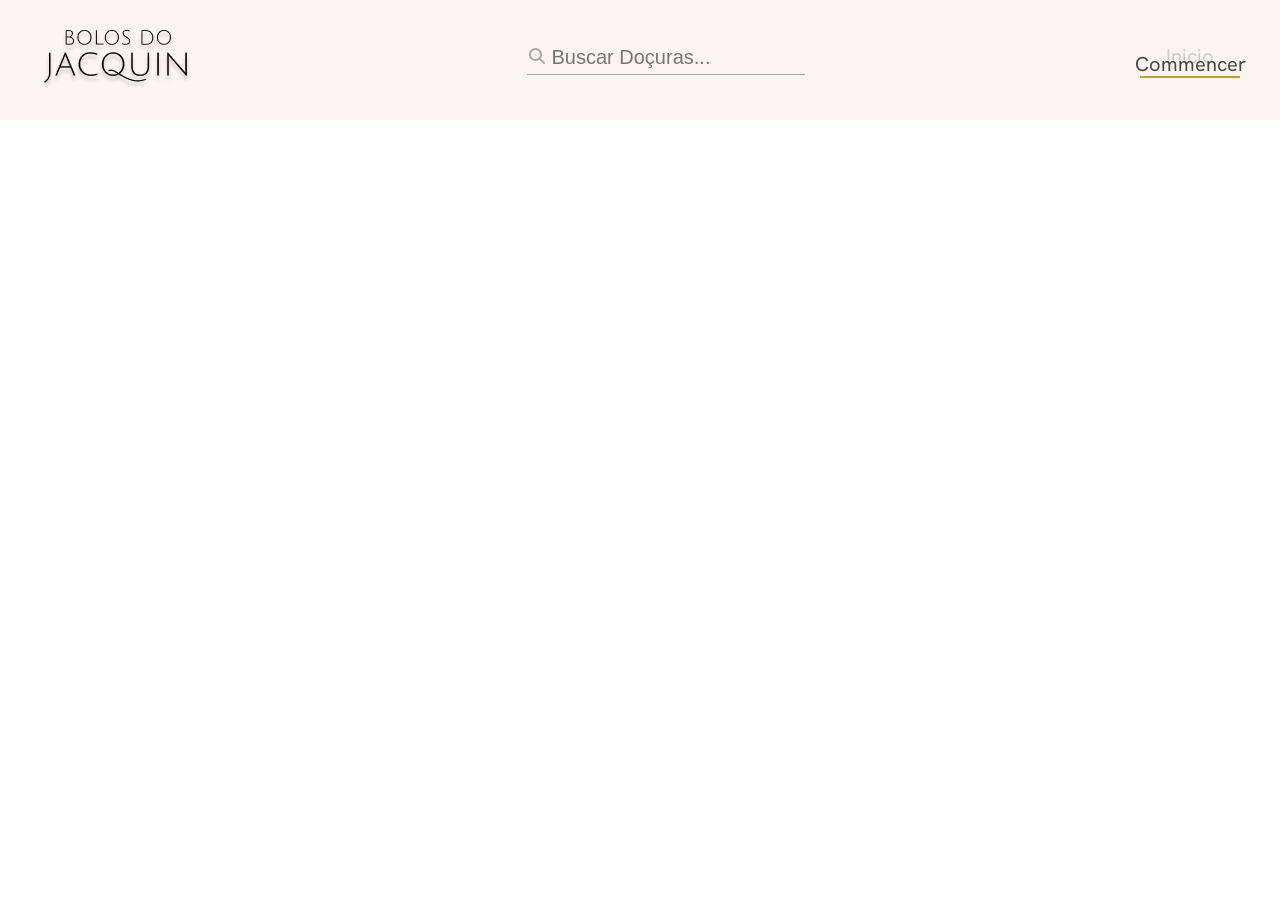
==== home/admProduos/index.html @ 66a45944 "inicio da pagina de cadastro e listagem de produtos" ====
<!DOCTYPE html>
<html lang="pt-br">

<head>
    <meta charset="UTF-8">
    <meta name="viewport" content="width=device-width, initial-scale=1.0">
    <title>Bolos do Jacquin - Adm</title>
    <link rel="stylesheet" href="style.css">
     <link rel="stylesheet" href="style.css">
    <link rel="preconnect" href="https://fonts.googleapis.com">
    <link rel="preconnect" href="https://fonts.gstatic.com" crossorigin>
    <link
        href="https://fonts.googleapis.com/css2?family=Hanken+Grotesk:ital,wght@0,100..900;1,100..900&family=Libre+Caslon+Text:ital,wght@0,400;0,700;1,400&display=swap"
        rel="stylesheet">
</head>

<body>
    <header>
        <div class="container header_container">
            <img src="../img/BOLOS DO JACQUIN.png" alt=" logo bolos do Jacquin">

            <div class="box_busca">
                <svg xmlns="http://www.w3.org/2000/svg"
                    viewBox="0 0 640 640"><!--!Font Awesome Free 7.3.1 by @fontawesome - https://fontawesome.com License - https://fontawesome.com/license/free Copyright 2026 Fonticons, Inc.-->
                    <path
                        d="M480 272C480 317.9 465.1 360.3 440 394.7L566.6 521.4C579.1 533.9 579.1 554.2 566.6 566.7C554.1 579.2 533.8 579.2 521.3 566.7L394.7 440C360.3 465.1 317.9 480 272 480C157.1 480 64 386.9 64 272C64 157.1 157.1 64 272 64C386.9 64 480 157.1 480 272zM272 416C351.5 416 416 351.5 416 272C416 192.5 351.5 128 272 128C192.5 128 128 192.5 128 272C128 351.5 192.5 416 272 416z" />
                </svg>
                <input type="text" placeholder="Buscar Doçuras...">
            </div>

            <a class="link_inicio" href="">
                Inicio
                <span>Commencer</span>
                <hr>
            </a>
        </div>

    </header>

    <main>

    </main>

    <footer>

    </footer>
</body>

</html>
---- home/admProduos/style.css ----
*{
    margin: 0;
    padding: 0;
    box-sizing: border-box;
}

:root{
    --corPrincipal: #fff4f4;
    --fontHanken: "Hanken Grotesk", sans-serif;
    --corDourado: #c5a028;

}

.container{
    width: 95%;
    max-width: 1200px;
    margin: 0 auto;
    /* background-color: aqua; */
}

header{
    background-color: var(--corPrincipal);
    font-family: var(--fontHanken);
}

.header_container{
    display: flex;
    justify-content: space-between;
    align-items: center;
    height: 120px;
}

.box_busca{
    position: relative;
}

.box_busca svg{
    width: 20px;
    position: absolute;
    fill: #a9a9a9;
}

.box_busca input{
    padding-left: 25px;
    padding-bottom: 5px;
    background-color: transparent;
    border: none;
    border-bottom: solid 1px #a9a9a9;
    font-size: 20px;
}

.box_busca input:focus{
    outline: none;
}

.link_inicio{
    color: #cccccc;
    text-decoration: none;
    font-size: 20px;
    position: relative;
    text-align: center;
}

.link_inicio span{
    color: #444444;
    position: absolute;
    left: -5px;
    top: 8px;
}

.link_inicio hr{
    margin-top: 7px;
    width: 100px;
    background-color: var(--corDourado);
    border: none;
    height: 2px;
    
}
---- home/admProduos/style.css ----
*{
    margin: 0;
    padding: 0;
    box-sizing: border-box;
}

:root{
    --corPrincipal: #fff4f4;
    --fontHanken: "Hanken Grotesk", sans-serif;
    --corDourado: #c5a028;

}

.container{
    width: 95%;
    max-width: 1200px;
    margin: 0 auto;
    /* background-color: aqua; */
}

header{
    background-color: var(--corPrincipal);
    font-family: var(--fontHanken);
}

.header_container{
    display: flex;
    justify-content: space-between;
    align-items: center;
    height: 120px;
}

.box_busca{
    position: relative;
}

.box_busca svg{
    width: 20px;
    position: absolute;
    fill: #a9a9a9;
}

.box_busca input{
    padding-left: 25px;
    padding-bottom: 5px;
    background-color: transparent;
    border: none;
    border-bottom: solid 1px #a9a9a9;
    font-size: 20px;
}

.box_busca input:focus{
    outline: none;
}

.link_inicio{
    color: #cccccc;
    text-decoration: none;
    font-size: 20px;
    position: relative;
    text-align: center;
}

.link_inicio span{
    color: #444444;
    position: absolute;
    left: -5px;
    top: 8px;
}

.link_inicio hr{
    margin-top: 7px;
    width: 100px;
    background-color: var(--corDourado);
    border: none;
    height: 2px;
    
}
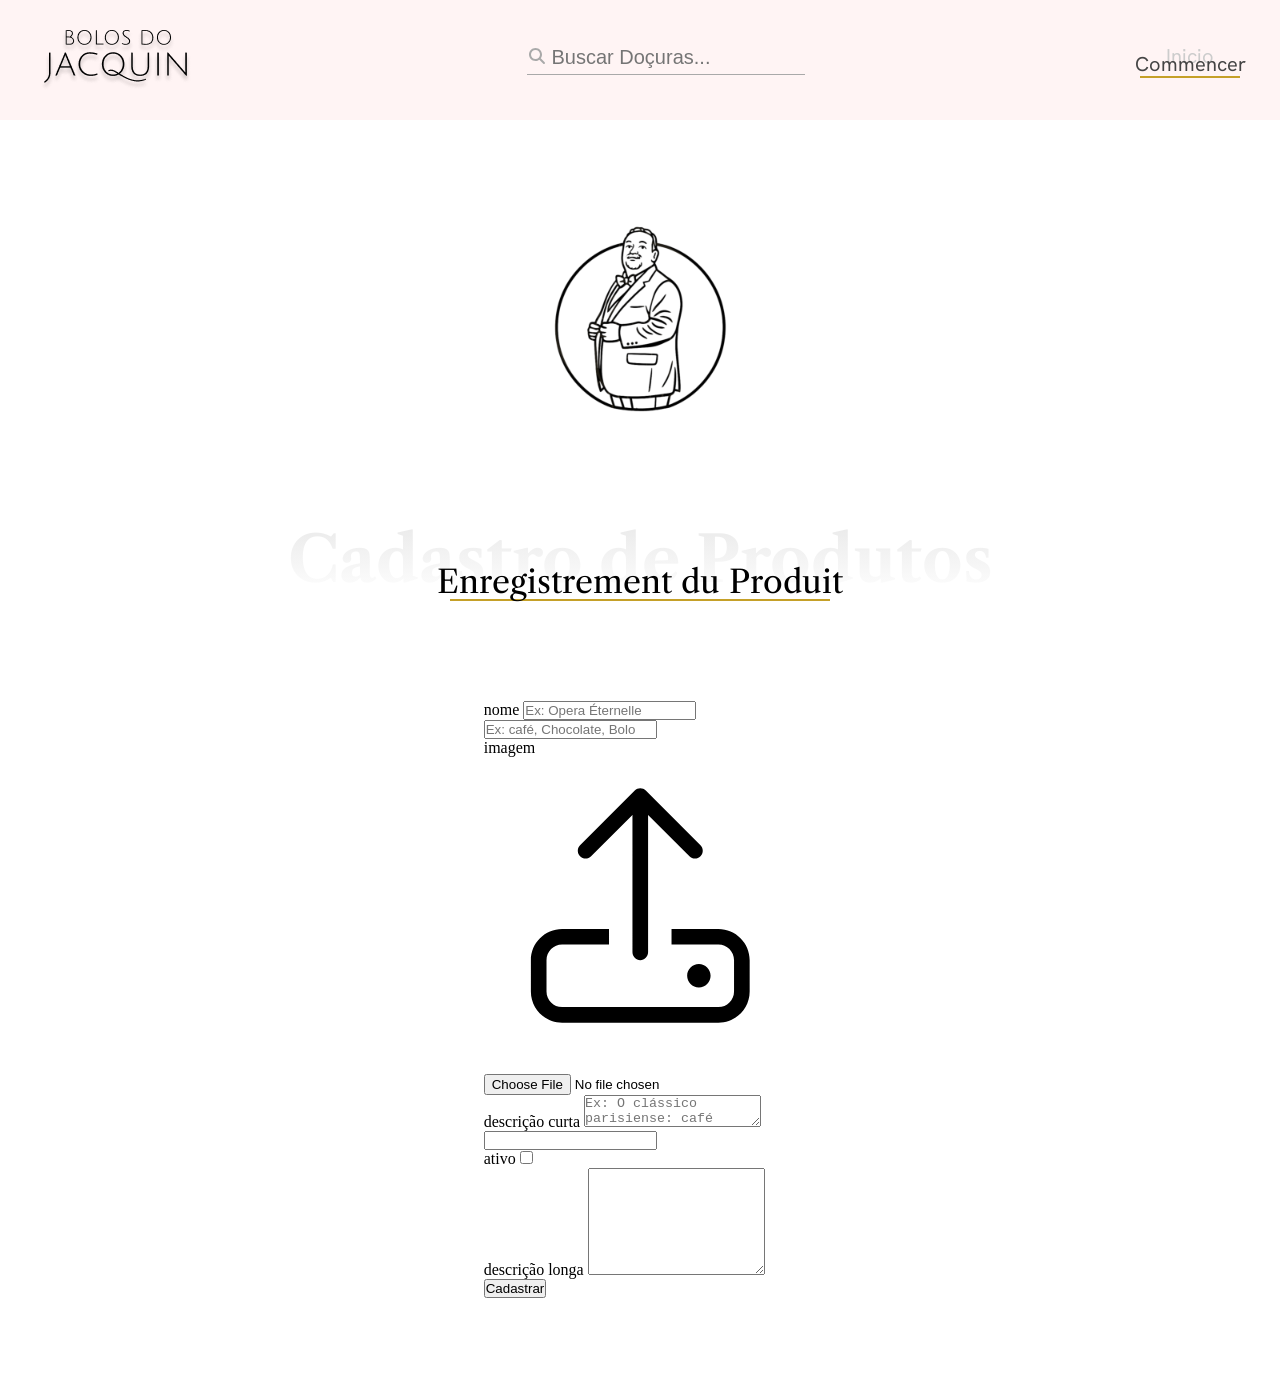
==== commit 1226bd6e: "iniciando o formulario de cadastro de produto" ====
--- a/home/admProduos/index.html
+++ b/home/admProduos/index.html
@@ -6,7 +6,7 @@
     <meta name="viewport" content="width=device-width, initial-scale=1.0">
     <title>Bolos do Jacquin - Adm</title>
     <link rel="stylesheet" href="style.css">
-     <link rel="stylesheet" href="style.css">
+    <link rel="stylesheet" href="style.css">
     <link rel="preconnect" href="https://fonts.googleapis.com">
     <link rel="preconnect" href="https://fonts.gstatic.com" crossorigin>
     <link
@@ -33,11 +33,85 @@
                 <span>Commencer</span>
                 <hr>
             </a>
+
+            <button>
+                <svg xmlns="http://www.w3.org/2000/svg"
+                    viewBox="0 0 640 640"><!--! Font Awesome Pro 7.3.1 by @fontawesome - https://fontawesome.com License - https://fontawesome.com/license (Commercial License) Copyright 2026 Fonticons, Inc. -->
+                    <path fill="currentColor"
+                        d="M360 128L116.3 320L544 320C544 192 432 128 360 128zM64 336C64 326.2 68.5 316.9 76.2 310.9L340.2 102.9C345.8 98.5 352.8 96 360 96C404.3 96 457.6 115.2 499.9 151.8C543.1 189.2 576 245.7 576 320L576 480C576 515.3 547.3 544 512 544L128 544C92.7 544 64 515.3 64 480L64 336zM96 416L544 416L544 352L96 352L96 416zM96 448L96 480C96 497.7 110.3 512 128 512L512 512C529.7 512 544 497.7 544 480L544 448L96 448z" />
+                </svg>
+            </button>
         </div>
 
     </header>
 
     <main>
+        <h1>Pagina administrativa - bolos do JACQUIN</h1>
+        <section class="cad_produtos">
+
+            <div class="container cad_container">
+                <img class="icon_jacquin" src="../img/Logo Bolos do Jacquin.png" alt="">
+                <div class="box_h2">
+                    <h2>Cadastro de Produtos</h2>
+                    <span>Enregistrement du Produit</span>
+                    <hr>
+                </div>
+
+                <form action="">
+                    <div class="inputs_form">
+                        <div class="form_colona1">
+                            <div class="linha_form">
+                                <label for="">nome</label>
+                                <input placeholder="Ex: Opera Éternelle" type="text" name="" id="">
+                            </div>
+                            <div class="linha_form">
+                                <div class="input_cat"></div>
+                                <label for="categorias"></label>
+                                <input type="text" placeholder="Ex: café, Chocolate, Bolo">
+                            </div>
+                            <div class="input_img">
+                                <span>imagem</span>
+                                <label for="img">
+                                    <svg xmlns="http://www.w3.org/2000/svg"
+                                        viewBox="0 0 640 640"><!--! Font Awesome Pro 7.3.1 by @fontawesome - https://fontawesome.com License - https://fontawesome.com/license (Commercial License) Copyright 2026 Fonticons, Inc. -->
+                                        <path fill="currentColor"
+                                            d="M336 118.6L336 400C336 408.8 328.8 416 320 416C311.2 416 304 408.8 304 400L304 118.6L219.3 203.3C213.1 209.5 202.9 209.5 196.7 203.3C190.5 197.1 190.5 186.9 196.7 180.7L308.7 68.7C314.9 62.5 325.1 62.5 331.3 68.7L443.3 180.7C449.5 186.9 449.5 197.1 443.3 203.3C437.1 209.5 426.9 209.5 420.7 203.3L336 118.6zM256 384L160 384C142.3 384 128 398.3 128 416L128 480C128 497.7 142.3 512 160 512L480 512C497.7 512 512 497.7 512 480L512 416C512 398.3 497.7 384 480 384L384 384L384 352L480 352C515.3 352 544 380.7 544 416L544 480C544 515.3 515.3 544 480 544L160 544C124.7 544 96 515.3 96 480L96 416C96 380.7 124.7 352 160 352L256 352L256 384zM416 448C416 434.7 426.7 424 440 424C453.3 424 464 434.7 464 448C464 461.3 453.3 472 440 472C426.7 472 416 461.3 416 448z" />
+                                    </svg>
+                                </label>
+                                <input type="file" name="img" id="">
+                            </div>
+
+                            <div class="linha_form">
+                                <label for="">descrição curta</label>
+                                <textarea
+                                    placeholder="Ex: O clássico parisiense: café arábica, chocolate amargo e biscuit jaconde."
+                                    name="" id="" rows="2"></textarea>
+                            </div>
+
+                        </div>
+                        <div class="form_coluna2">
+                            <div class="linha_form">
+                                <div class="input_valor">
+                                    <label for="valor por quilo"></label>
+                                    <input type="text" name="" id="">
+
+                                </div>
+                                <div>
+                                    <label for="">ativo</label>
+                                    <input type="checkbox" name="" id="">
+                                </div>
+                                <div class="linha_form">
+                                    <label for="">descrição longa</label>
+                                    <textarea name="" id="" rows="7"></textarea>
+                                </div>
+                            </div>
+                        </div>
+                    </div>
+                    <input type="button" value="Cadastrar">
+                </form>
+            </div>
+
+        </section>
 
     </main>
 
--- a/home/admProduos/style.css
+++ b/home/admProduos/style.css
@@ -16,6 +16,15 @@
     max-width: 1200px;
     margin: 0 auto;
     /* background-color: aqua; */
+}
+
+
+h1{
+    position: absolute;
+    width: 1px;
+    height: 1px;
+    margin: 1px;
+    overflow: hidden;
 }
 
 header{
@@ -75,4 +84,111 @@
     border: none;
     height: 2px;
     
-}+}
+
+/* ------------- BOTÃO MENU ---------------*/
+.header_container button{
+    background-color: transparent;
+    border: none;
+    display: none;
+}
+
+
+.header_container button svg{
+    width: 50px;
+
+}
+
+
+/* ------------- SECAO CADASTRO DE PRODUTOS ---------------*/
+.cad_container{
+    display: flex;
+    flex-direction: column;
+    align-items: center;
+    padding: 100px 0;
+}
+
+
+
+.icon_jacquin{
+    width: 200px;
+}
+
+
+.box_h2 {
+    font-family: "Libre Caslon Text", serif;
+    /* background-color: darkgreen; */
+    display: flex;
+    flex-direction: column;
+    align-items: center;
+    position: relative;
+    margin-top: 100px;
+    margin-bottom: 100px;
+}
+
+.box_h2 h2 {
+    font-weight: 700;
+    font-size: 64px;
+    background-image: linear-gradient(0deg, #FFFFFF, #E9E9E9);
+    background-clip: text;
+    -webkit-background-clip: text;
+
+    color: transparent;
+    -webkit-text-fill-color: transparent;
+}
+
+.box_h2 span {
+    font-size: 32px;
+    position: absolute;
+    bottom: -10px;
+    margin-bottom: 10px;
+    
+
+}
+
+
+.box_h2 hr {
+    max-width: 380px;
+    width: 100%;
+    background-color: #c5a028;
+    border: none;
+    height:2px;
+   
+}
+
+
+
+
+
+
+
+
+/* ------------- MEDIAS ---------------*/
+@media screen and (max-width: 768px){
+    .header_container button{
+        display: block;
+    }
+
+    .link_inicio,
+    .box_busca{
+        display: none;
+    }
+
+    .box_h2 h2{
+        font-size: 32px;
+    }
+
+    .box_h2 span{
+        font-size: 20px;
+        bottom: -18;
+        margin-bottom: 20px;
+    }
+    
+    .box_h2 hr{
+       margin-top: 10px;
+       width: 70%;
+    }
+       
+
+}
+
--- a/home/admProduos/style.css
+++ b/home/admProduos/style.css
@@ -16,6 +16,15 @@
     max-width: 1200px;
     margin: 0 auto;
     /* background-color: aqua; */
+}
+
+
+h1{
+    position: absolute;
+    width: 1px;
+    height: 1px;
+    margin: 1px;
+    overflow: hidden;
 }
 
 header{
@@ -75,4 +84,111 @@
     border: none;
     height: 2px;
     
-}+}
+
+/* ------------- BOTÃO MENU ---------------*/
+.header_container button{
+    background-color: transparent;
+    border: none;
+    display: none;
+}
+
+
+.header_container button svg{
+    width: 50px;
+
+}
+
+
+/* ------------- SECAO CADASTRO DE PRODUTOS ---------------*/
+.cad_container{
+    display: flex;
+    flex-direction: column;
+    align-items: center;
+    padding: 100px 0;
+}
+
+
+
+.icon_jacquin{
+    width: 200px;
+}
+
+
+.box_h2 {
+    font-family: "Libre Caslon Text", serif;
+    /* background-color: darkgreen; */
+    display: flex;
+    flex-direction: column;
+    align-items: center;
+    position: relative;
+    margin-top: 100px;
+    margin-bottom: 100px;
+}
+
+.box_h2 h2 {
+    font-weight: 700;
+    font-size: 64px;
+    background-image: linear-gradient(0deg, #FFFFFF, #E9E9E9);
+    background-clip: text;
+    -webkit-background-clip: text;
+
+    color: transparent;
+    -webkit-text-fill-color: transparent;
+}
+
+.box_h2 span {
+    font-size: 32px;
+    position: absolute;
+    bottom: -10px;
+    margin-bottom: 10px;
+    
+
+}
+
+
+.box_h2 hr {
+    max-width: 380px;
+    width: 100%;
+    background-color: #c5a028;
+    border: none;
+    height:2px;
+   
+}
+
+
+
+
+
+
+
+
+/* ------------- MEDIAS ---------------*/
+@media screen and (max-width: 768px){
+    .header_container button{
+        display: block;
+    }
+
+    .link_inicio,
+    .box_busca{
+        display: none;
+    }
+
+    .box_h2 h2{
+        font-size: 32px;
+    }
+
+    .box_h2 span{
+        font-size: 20px;
+        bottom: -18;
+        margin-bottom: 20px;
+    }
+    
+    .box_h2 hr{
+       margin-top: 10px;
+       width: 70%;
+    }
+       
+
+}
+
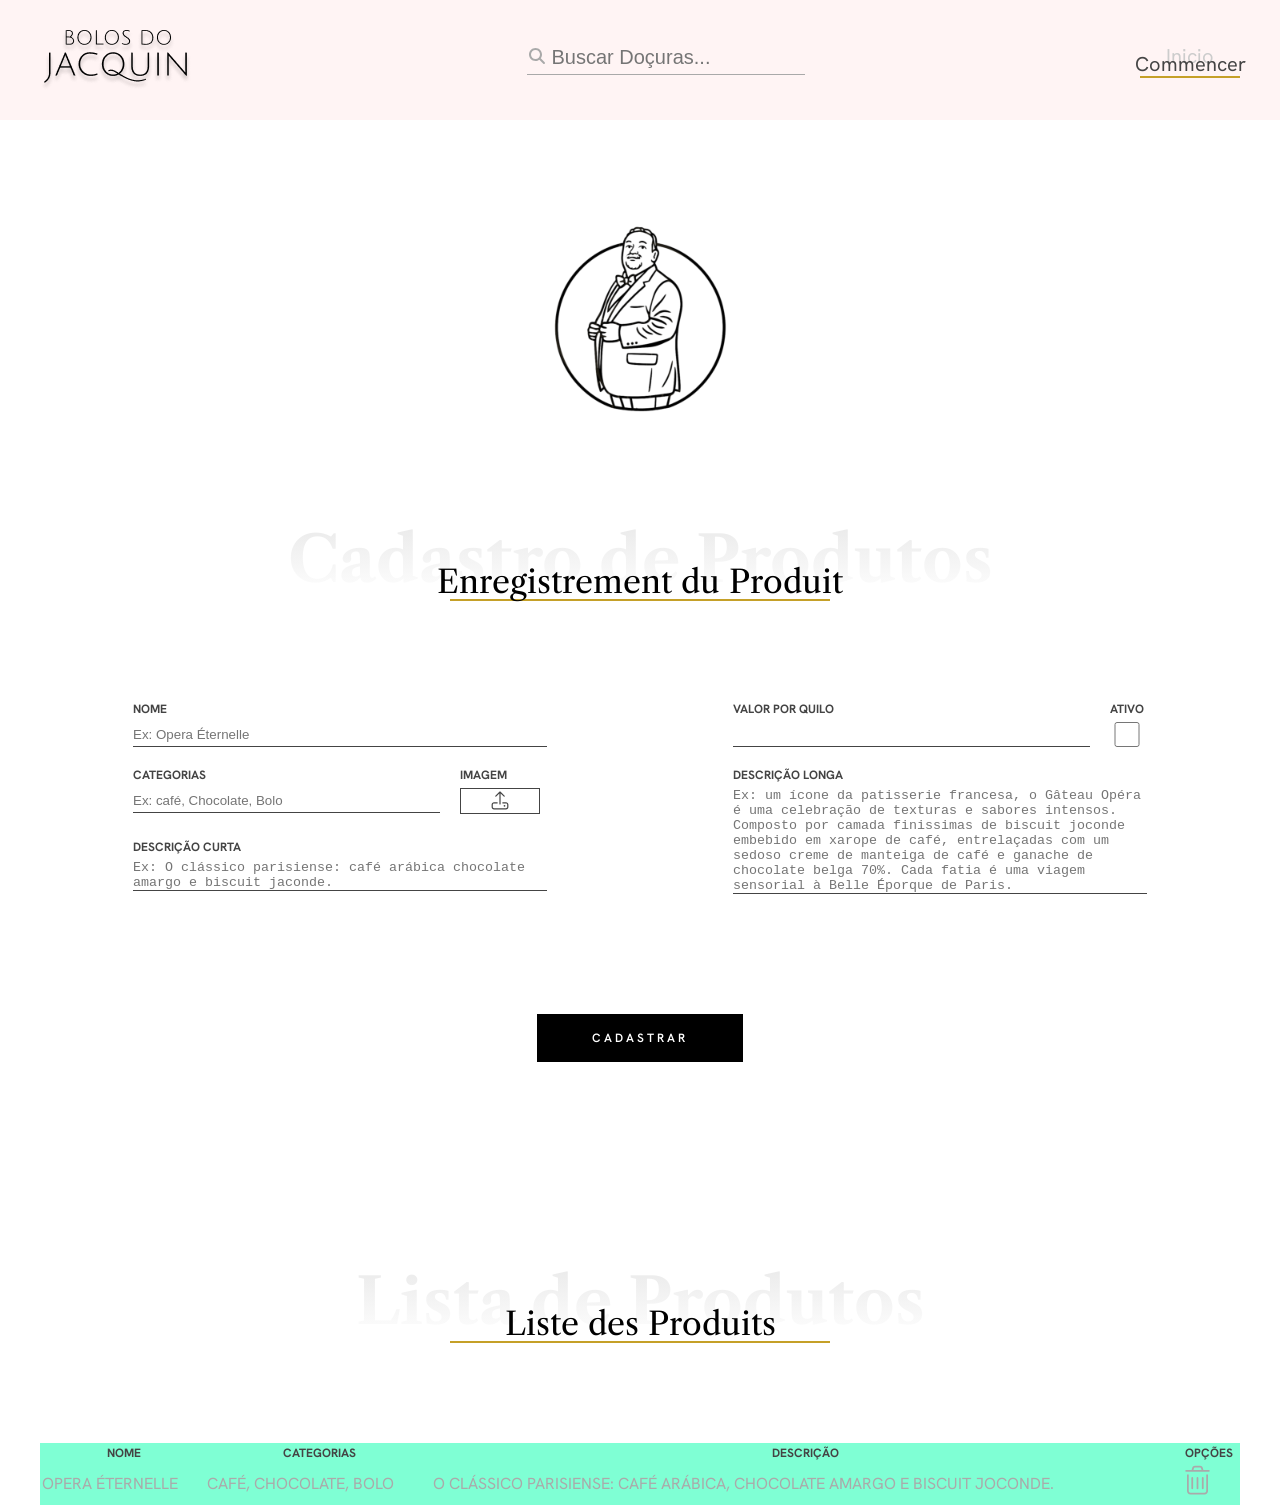
==== commit 3d502901: "inicio da seçao de listagem de produtos" ====
--- a/home/admProduos/index.html
+++ b/home/admProduos/index.html
@@ -59,56 +59,91 @@
 
                 <form action="">
                     <div class="inputs_form">
-                        <div class="form_colona1">
-                            <div class="linha_form">
+                        <div class="form_coluna1">
+                            <div class="linha_form lf_coluna">
                                 <label for="">nome</label>
                                 <input placeholder="Ex: Opera Éternelle" type="text" name="" id="">
                             </div>
-                            <div class="linha_form">
-                                <div class="input_cat"></div>
-                                <label for="categorias"></label>
-                                <input type="text" placeholder="Ex: café, Chocolate, Bolo">
-                            </div>
-                            <div class="input_img">
-                                <span>imagem</span>
-                                <label for="img">
-                                    <svg xmlns="http://www.w3.org/2000/svg"
-                                        viewBox="0 0 640 640"><!--! Font Awesome Pro 7.3.1 by @fontawesome - https://fontawesome.com License - https://fontawesome.com/license (Commercial License) Copyright 2026 Fonticons, Inc. -->
-                                        <path fill="currentColor"
-                                            d="M336 118.6L336 400C336 408.8 328.8 416 320 416C311.2 416 304 408.8 304 400L304 118.6L219.3 203.3C213.1 209.5 202.9 209.5 196.7 203.3C190.5 197.1 190.5 186.9 196.7 180.7L308.7 68.7C314.9 62.5 325.1 62.5 331.3 68.7L443.3 180.7C449.5 186.9 449.5 197.1 443.3 203.3C437.1 209.5 426.9 209.5 420.7 203.3L336 118.6zM256 384L160 384C142.3 384 128 398.3 128 416L128 480C128 497.7 142.3 512 160 512L480 512C497.7 512 512 497.7 512 480L512 416C512 398.3 497.7 384 480 384L384 384L384 352L480 352C515.3 352 544 380.7 544 416L544 480C544 515.3 515.3 544 480 544L160 544C124.7 544 96 515.3 96 480L96 416C96 380.7 124.7 352 160 352L256 352L256 384zM416 448C416 434.7 426.7 424 440 424C453.3 424 464 434.7 464 448C464 461.3 453.3 472 440 472C426.7 472 416 461.3 416 448z" />
-                                    </svg>
-                                </label>
-                                <input type="file" name="img" id="">
+                            <div class="linha_form lf_linha">
+                                <div class="input_cat lf_coluna">
+                                    <label for="">categorias</label>
+                                    <input type="text" placeholder="Ex: café, Chocolate, Bolo">
+                                </div>
+                                <div class="input_img lf_coluna">
+                                    <span>imagem</span>
+                                    <label for="img">
+                                        <svg xmlns="http://www.w3.org/2000/svg"
+                                            viewBox="0 0 640 640"><!--! Font Awesome Pro 7.3.1 by @fontawesome - https://fontawesome.com License - https://fontawesome.com/license (Commercial License) Copyright 2026 Fonticons, Inc. -->
+                                            <path fill="currentColor"
+                                                d="M336 118.6L336 400C336 408.8 328.8 416 320 416C311.2 416 304 408.8 304 400L304 118.6L219.3 203.3C213.1 209.5 202.9 209.5 196.7 203.3C190.5 197.1 190.5 186.9 196.7 180.7L308.7 68.7C314.9 62.5 325.1 62.5 331.3 68.7L443.3 180.7C449.5 186.9 449.5 197.1 443.3 203.3C437.1 209.5 426.9 209.5 420.7 203.3L336 118.6zM256 384L160 384C142.3 384 128 398.3 128 416L128 480C128 497.7 142.3 512 160 512L480 512C497.7 512 512 497.7 512 480L512 416C512 398.3 497.7 384 480 384L384 384L384 352L480 352C515.3 352 544 380.7 544 416L544 480C544 515.3 515.3 544 480 544L160 544C124.7 544 96 515.3 96 480L96 416C96 380.7 124.7 352 160 352L256 352L256 384zM416 448C416 434.7 426.7 424 440 424C453.3 424 464 434.7 464 448C464 461.3 453.3 472 440 472C426.7 472 416 461.3 416 448z" />
+                                        </svg>
+                                    </label>
+                                    <input type="file" name="img" id="img">
+                                </div>
                             </div>
 
-                            <div class="linha_form">
+                            <div class="linha_form lf_coluna">
                                 <label for="">descrição curta</label>
                                 <textarea
-                                    placeholder="Ex: O clássico parisiense: café arábica, chocolate amargo e biscuit jaconde."
-                                    name="" id="" rows="2"></textarea>
+                                    placeholder="Ex: O clássico parisiense: café arábica chocolate amargo e biscuit jaconde."
+                                    rows="2"></textarea>
                             </div>
 
                         </div>
                         <div class="form_coluna2">
-                            <div class="linha_form">
-                                <div class="input_valor">
-                                    <label for="valor por quilo"></label>
+                            <div class="linha_form lf_linha">
+                                <div class="input_valor lf_coluna">
+                                    <label for=>valor por quilo</label>
                                     <input type="text" name="" id="">
 
                                 </div>
-                                <div>
+                                <div class="input_ativo lf_coluna">
                                     <label for="">ativo</label>
                                     <input type="checkbox" name="" id="">
                                 </div>
-                                <div class="linha_form">
-                                    <label for="">descrição longa</label>
-                                    <textarea name="" id="" rows="7"></textarea>
-                                </div>
+                            </div>
+                            <div class="linha_form lf_coluna">
+                                <label for="">descrição longa</label>
+                                <textarea name="" id="" rows="7"
+                                    placeholder="Ex: um ícone da patisserie francesa, o Gâteau Opéra é uma celebração de texturas e sabores intensos. Composto por camada finissimas de biscuit joconde embebido em xarope de café, entrelaçadas com um sedoso creme de manteiga de café e ganache de chocolate belga 70%. Cada fatia é uma viagem sensorial à Belle Éporque de Paris."></textarea>
                             </div>
                         </div>
                     </div>
                     <input type="button" value="Cadastrar">
                 </form>
+            </div>
+
+        </section>
+
+        <section class="list_produtos">
+            <div class="container list_container">
+                 <div class="box_h2">
+                    <h2>Lista de Produtos</h2>
+                    <span>Liste des Produits</span>
+                    <hr>
+                </div>
+
+                <table>
+                    <thead>
+                        <tr>
+                            <th>nome</th>
+                            <th>categorias</th>
+                            <th>descrição</th>
+                            <th>opções</th>
+                        </tr>
+                    </thead>
+                    <tbody>
+                        <tr>
+                            <td>Opera Éternelle</td>
+                            <td>Café, Chocolate, Bolo</td>
+                            <td>O clássico parisiense: café arábica, chocolate amargo e biscuit joconde.</td>
+                            <td>
+                                <svg xmlns="http://www.w3.org/2000/svg" viewBox="0 0 640 640"><!--! Font Awesome Pro 7.2.0 by @fontawesome - https://fontawesome.com License - https://fontawesome.com/license (Commercial License) Copyright 2026 Fonticons, Inc. --><path fill="currentColor" d="M256.5 91.4C258.5 84.6 264.8 80 271.8 80L368.2 80C375.3 80 381.5 84.6 383.5 91.4L394.5 128L245.5 128L256.5 91.4zM212.1 128L112 128C103.2 128 96 135.2 96 144C96 152.8 103.2 160 112 160L528 160C536.8 160 544 152.8 544 144C544 135.2 536.8 128 528 128L427.9 128L414.2 82.2C408.1 61.9 389.4 48 368.2 48L271.8 48C250.6 48 231.9 61.9 225.8 82.2L212.1 128zM128 208L128 512C128 547.3 156.7 576 192 576L448 576C483.3 576 512 547.3 512 512L512 208L480 208L480 512C480 529.7 465.7 544 448 544L192 544C174.3 544 160 529.7 160 512L160 208L128 208zM240 272C240 263.2 232.8 256 224 256C215.2 256 208 263.2 208 272L208 464C208 472.8 215.2 480 224 480C232.8 480 240 472.8 240 464L240 272zM336 272C336 263.2 328.8 256 320 256C311.2 256 304 263.2 304 272L304 464C304 472.8 311.2 480 320 480C328.8 480 336 472.8 336 464L336 272zM432 272C432 263.2 424.8 256 416 256C407.2 256 400 263.2 400 272L400 464C400 472.8 407.2 480 416 480C424.8 480 432 472.8 432 464L432 272z"/></svg>
+                            </td>
+                        </tr>
+                    </tbody>
+                </table>
+
             </div>
 
         </section>
--- a/home/admProduos/style.css
+++ b/home/admProduos/style.css
@@ -157,14 +157,169 @@
 }
 
 
-
-
-
-
-
-
-/* ------------- MEDIAS ---------------*/
+/* ------------- Formulario ---------------*/
+form{
+    /* background-color: aquamarine; */
+    width: 100%;
+}
+
+.inputs_form{
+    display: flex;
+    justify-content: space-around;
+    width: 100%;
+    max-width: 1200px;
+    margin-bottom: 100px;
+}
+
+.lf_coluna{
+    display: flex;
+    flex-direction: column;
+}
+
+.lf_linha{
+    display: flex;
+}
+
+.input_img svg{
+    width: 24px;
+}
+
+.form_coluna1,
+.form_coluna2{
+    max-width: 414px;
+    width: 45%;
+}
+
+
+.input_img span,
+form label{
+    font-family: var(--fontHanken);
+    text-transform: uppercase;
+    color: #444444;
+    font-size: 12px;
+    font-weight: 700;
+    margin-bottom: 5px;
+}
+
+
+.inputs_form input[type=text],
+.inputs_form textarea{
+    background-color: transparent;
+    border: none;
+    border-bottom: solid 1px #444444;
+    resize: none;
+}
+
+.inputs_form input[type=text]:focus,
+.inputs_form textarea:focus{
+    outline: none;
+}
+
+
+.linha_form{
+    margin-bottom: 20px;
+}
+
+
+.inputs_form input[type=file]{
+    display: none;
+}
+
+
+.input_img label{
+    /* background-color: blueviolet; */
+    display: flex;
+    align-items: center;
+    justify-content: center;
+    width: 80px;
+    border: solid 1px #444444;
+}
+
+.input_img label:hover{
+    cursor: pointer;
+}
+
+form input[type=checkbox],
+form input[type=text]{
+    height: 25px;
+}
+
+.input_cat{
+    width: 79%;
+}
+
+.input_cat input{
+    max-width: 314px;
+    margin-right: 20px;
+}
+
+.input_valor{
+    width: 91%;
+}
+
+.input_valor input{
+    margin-right: 20px;
+    max-width: 360px;
+}
+
+form input[type=button]{
+    margin: 100px auto 0;
+    display: block;
+    background-color: #000000;
+    color: #FFFFFF;
+    padding: 16px 55px;
+    cursor: pointer;
+    letter-spacing: 3px;
+    font-family: var(--fontHanken);
+    text-transform: uppercase;
+    font-size: 12px;
+    font-weight: 600;
+    border: none;
+    
+}
+
+
+/* ---------- lista de produtos ----------*/
+.list_produtos{
+    background-color: var(--corSecundaria);
+}
+
+table{
+    background-color: aquamarine;
+    width: 100%;
+    font-family: var(--fontHanken);
+    text-transform: uppercase;
+}
+
+thead{
+    font-size: 12px;
+    font-weight: 600;
+    color: #444444;
+}
+
+tbody{
+    color: #aaaaaa;
+}
+
+table svg{
+    width: 35px;
+}
+
+
+
+
+
+
+
+
+
+
+
+
+
+/* ------------- MEDIAS --------------- */
 @media screen and (max-width: 768px){
+
     .header_container button{
         display: block;
     }
@@ -177,7 +332,7 @@
     .box_h2 h2{
         font-size: 32px;
     }
-
+    
     .box_h2 span{
         font-size: 20px;
         bottom: -18;
@@ -188,7 +343,22 @@
        margin-top: 10px;
        width: 70%;
     }
-       
-
-}
-
+
+    /* ----------- formulario ------------- */
+
+
+.inputs_form{
+    flex-direction: column;
+    align-items: center;
+}
+
+.form_coluna1,
+.form_coluna2{
+    max-width: 500px;
+    width: 80%;
+}
+}
+
+
+
+
--- a/home/admProduos/style.css
+++ b/home/admProduos/style.css
@@ -157,14 +157,169 @@
 }
 
 
-
-
-
-
-
-
-/* ------------- MEDIAS ---------------*/
+/* ------------- Formulario ---------------*/
+form{
+    /* background-color: aquamarine; */
+    width: 100%;
+}
+
+.inputs_form{
+    display: flex;
+    justify-content: space-around;
+    width: 100%;
+    max-width: 1200px;
+    margin-bottom: 100px;
+}
+
+.lf_coluna{
+    display: flex;
+    flex-direction: column;
+}
+
+.lf_linha{
+    display: flex;
+}
+
+.input_img svg{
+    width: 24px;
+}
+
+.form_coluna1,
+.form_coluna2{
+    max-width: 414px;
+    width: 45%;
+}
+
+
+.input_img span,
+form label{
+    font-family: var(--fontHanken);
+    text-transform: uppercase;
+    color: #444444;
+    font-size: 12px;
+    font-weight: 700;
+    margin-bottom: 5px;
+}
+
+
+.inputs_form input[type=text],
+.inputs_form textarea{
+    background-color: transparent;
+    border: none;
+    border-bottom: solid 1px #444444;
+    resize: none;
+}
+
+.inputs_form input[type=text]:focus,
+.inputs_form textarea:focus{
+    outline: none;
+}
+
+
+.linha_form{
+    margin-bottom: 20px;
+}
+
+
+.inputs_form input[type=file]{
+    display: none;
+}
+
+
+.input_img label{
+    /* background-color: blueviolet; */
+    display: flex;
+    align-items: center;
+    justify-content: center;
+    width: 80px;
+    border: solid 1px #444444;
+}
+
+.input_img label:hover{
+    cursor: pointer;
+}
+
+form input[type=checkbox],
+form input[type=text]{
+    height: 25px;
+}
+
+.input_cat{
+    width: 79%;
+}
+
+.input_cat input{
+    max-width: 314px;
+    margin-right: 20px;
+}
+
+.input_valor{
+    width: 91%;
+}
+
+.input_valor input{
+    margin-right: 20px;
+    max-width: 360px;
+}
+
+form input[type=button]{
+    margin: 100px auto 0;
+    display: block;
+    background-color: #000000;
+    color: #FFFFFF;
+    padding: 16px 55px;
+    cursor: pointer;
+    letter-spacing: 3px;
+    font-family: var(--fontHanken);
+    text-transform: uppercase;
+    font-size: 12px;
+    font-weight: 600;
+    border: none;
+    
+}
+
+
+/* ---------- lista de produtos ----------*/
+.list_produtos{
+    background-color: var(--corSecundaria);
+}
+
+table{
+    background-color: aquamarine;
+    width: 100%;
+    font-family: var(--fontHanken);
+    text-transform: uppercase;
+}
+
+thead{
+    font-size: 12px;
+    font-weight: 600;
+    color: #444444;
+}
+
+tbody{
+    color: #aaaaaa;
+}
+
+table svg{
+    width: 35px;
+}
+
+
+
+
+
+
+
+
+
+
+
+
+
+/* ------------- MEDIAS --------------- */
 @media screen and (max-width: 768px){
+
     .header_container button{
         display: block;
     }
@@ -177,7 +332,7 @@
     .box_h2 h2{
         font-size: 32px;
     }
-
+    
     .box_h2 span{
         font-size: 20px;
         bottom: -18;
@@ -188,7 +343,22 @@
        margin-top: 10px;
        width: 70%;
     }
-       
-
-}
-
+
+    /* ----------- formulario ------------- */
+
+
+.inputs_form{
+    flex-direction: column;
+    align-items: center;
+}
+
+.form_coluna1,
+.form_coluna2{
+    max-width: 500px;
+    width: 80%;
+}
+}
+
+
+
+
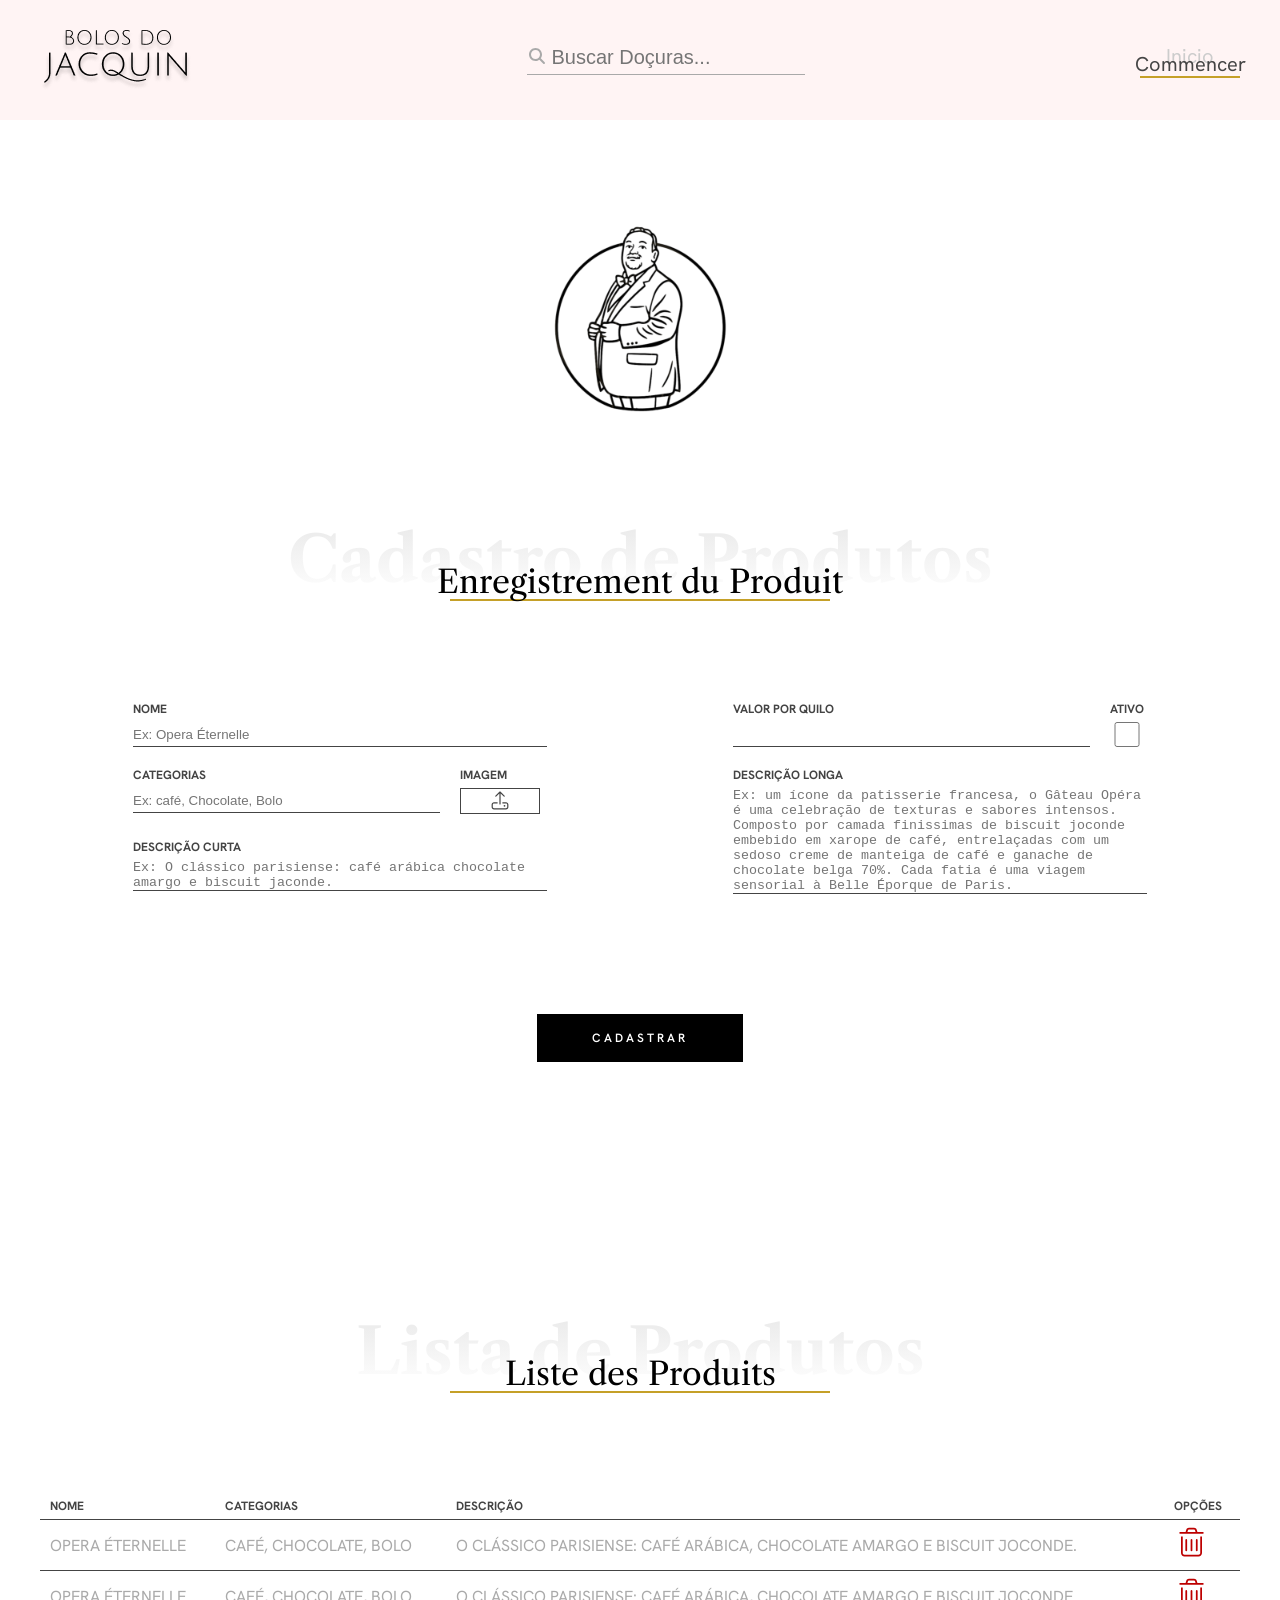
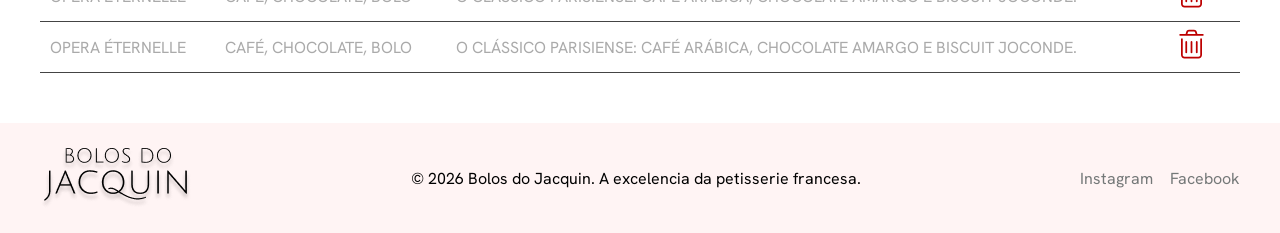
==== commit 99c0aa1d: "finalizamos a lista de produtos" ====
--- a/home/admProduos/index.html
+++ b/home/admProduos/index.html
@@ -134,11 +134,30 @@
                     </thead>
                     <tbody>
                         <tr>
-                            <td>Opera Éternelle</td>
-                            <td>Café, Chocolate, Bolo</td>
-                            <td>O clássico parisiense: café arábica, chocolate amargo e biscuit joconde.</td>
-                            <td>
-                                <svg xmlns="http://www.w3.org/2000/svg" viewBox="0 0 640 640"><!--! Font Awesome Pro 7.2.0 by @fontawesome - https://fontawesome.com License - https://fontawesome.com/license (Commercial License) Copyright 2026 Fonticons, Inc. --><path fill="currentColor" d="M256.5 91.4C258.5 84.6 264.8 80 271.8 80L368.2 80C375.3 80 381.5 84.6 383.5 91.4L394.5 128L245.5 128L256.5 91.4zM212.1 128L112 128C103.2 128 96 135.2 96 144C96 152.8 103.2 160 112 160L528 160C536.8 160 544 152.8 544 144C544 135.2 536.8 128 528 128L427.9 128L414.2 82.2C408.1 61.9 389.4 48 368.2 48L271.8 48C250.6 48 231.9 61.9 225.8 82.2L212.1 128zM128 208L128 512C128 547.3 156.7 576 192 576L448 576C483.3 576 512 547.3 512 512L512 208L480 208L480 512C480 529.7 465.7 544 448 544L192 544C174.3 544 160 529.7 160 512L160 208L128 208zM240 272C240 263.2 232.8 256 224 256C215.2 256 208 263.2 208 272L208 464C208 472.8 215.2 480 224 480C232.8 480 240 472.8 240 464L240 272zM336 272C336 263.2 328.8 256 320 256C311.2 256 304 263.2 304 272L304 464C304 472.8 311.2 480 320 480C328.8 480 336 472.8 336 464L336 272zM432 272C432 263.2 424.8 256 416 256C407.2 256 400 263.2 400 272L400 464C400 472.8 407.2 480 416 480C424.8 480 432 472.8 432 464L432 272z"/></svg>
+                            <td data-cell="nome">Opera Éternelle</td>
+                            <td data-cell="categorias">Café, Chocolate, Bolo</td>
+                            <td data-cell="descrição">O clássico parisiense: café arábica, chocolate amargo e biscuit joconde.</td>
+                            <td data-cell="opções">
+                                <svg xmlns="http://www.w3.org/2000/svg" viewBox="0 0 640 640"><!--! Font Awesome Pro 7.2.0 by @fontawesome - https://fontawesome.com License - https://fontawesome.com/license (Commercial License) Copyright 2026 Fonticons, Inc. --><path fill="currentColor" d="M256.5 91.4C258.5 84.6 264.8 80 271.8 80L368.2 80C375.3 80 381.5 84.6 383.5 91.4L394.5 128L245.5 128L256.5 91.4zM212.1 128L112 128C103.2 128 96 135.2 96 144C96 152.8 103.2 160 112 160L528 160C536.8 160 544 152.8 544 144C544 135.2 536.8 128 528 128L427.9 128L414.2 82.2C408.1 61.9 389.4 48 368.2 48L271.8 48C250.6 48 231.9 61.9 225.8 82.2L212.1 128zM128 208L128 512C128 547.3 156.7 576 192 576L448 576C483.3 576 512 547.3 512 512L512 208L480 208L480 512C480 529.7 465.7 544 448 544L192 544C174.3 544 160 529.7 160 512L160 208L128 208zM240 272C240 263.2 232.8 256 224 256C215.2 256 208 263.2 208 272L208 464C208 472.8 215.2 480 224 480C232.8 480 240 472.8 240 464L240 272zM336 272C336 263.2 328.8 256 320 256C311.2 256 304 263.2 304 272L304 464C304 472.8 311.2 480 320 480C328.8 480 336 472.8 336 464L336 272zM432 272C432 263.2 424.8 256 416 256C407.2 256 400 263.2 400 272L400 464C400 472.8 407.2 480 416 480C424.8 480 432 472.8 432 464L432 272z"/>
+                                </svg>
+                            </td>
+                        </tr>
+                        <tr>
+                            <td data-cell="nome">Opera Éternelle</td>
+                            <td data-cell="categorias">Café, Chocolate, Bolo</td>
+                            <td data-cell="descrição">O clássico parisiense: café arábica, chocolate amargo e biscuit joconde.</td>
+                            <td data-cell="opções">
+                                <svg xmlns="http://www.w3.org/2000/svg" viewBox="0 0 640 640"><!--! Font Awesome Pro 7.2.0 by @fontawesome - https://fontawesome.com License - https://fontawesome.com/license (Commercial License) Copyright 2026 Fonticons, Inc. --><path fill="currentColor" d="M256.5 91.4C258.5 84.6 264.8 80 271.8 80L368.2 80C375.3 80 381.5 84.6 383.5 91.4L394.5 128L245.5 128L256.5 91.4zM212.1 128L112 128C103.2 128 96 135.2 96 144C96 152.8 103.2 160 112 160L528 160C536.8 160 544 152.8 544 144C544 135.2 536.8 128 528 128L427.9 128L414.2 82.2C408.1 61.9 389.4 48 368.2 48L271.8 48C250.6 48 231.9 61.9 225.8 82.2L212.1 128zM128 208L128 512C128 547.3 156.7 576 192 576L448 576C483.3 576 512 547.3 512 512L512 208L480 208L480 512C480 529.7 465.7 544 448 544L192 544C174.3 544 160 529.7 160 512L160 208L128 208zM240 272C240 263.2 232.8 256 224 256C215.2 256 208 263.2 208 272L208 464C208 472.8 215.2 480 224 480C232.8 480 240 472.8 240 464L240 272zM336 272C336 263.2 328.8 256 320 256C311.2 256 304 263.2 304 272L304 464C304 472.8 311.2 480 320 480C328.8 480 336 472.8 336 464L336 272zM432 272C432 263.2 424.8 256 416 256C407.2 256 400 263.2 400 272L400 464C400 472.8 407.2 480 416 480C424.8 480 432 472.8 432 464L432 272z"/>
+                                </svg>
+                            </td>
+                        </tr>
+                        <tr>
+                            <td data-cell="nome">Opera Éternelle</td>
+                            <td data-cell="categorias">Café, Chocolate, Bolo</td>
+                            <td data-cell="descrição">O clássico parisiense: café arábica, chocolate amargo e biscuit joconde.</td>
+                            <td data-cell="opções">
+                                <svg xmlns="http://www.w3.org/2000/svg" viewBox="0 0 640 640"><!--! Font Awesome Pro 7.2.0 by @fontawesome - https://fontawesome.com License - https://fontawesome.com/license (Commercial License) Copyright 2026 Fonticons, Inc. --><path fill="currentColor" d="M256.5 91.4C258.5 84.6 264.8 80 271.8 80L368.2 80C375.3 80 381.5 84.6 383.5 91.4L394.5 128L245.5 128L256.5 91.4zM212.1 128L112 128C103.2 128 96 135.2 96 144C96 152.8 103.2 160 112 160L528 160C536.8 160 544 152.8 544 144C544 135.2 536.8 128 528 128L427.9 128L414.2 82.2C408.1 61.9 389.4 48 368.2 48L271.8 48C250.6 48 231.9 61.9 225.8 82.2L212.1 128zM128 208L128 512C128 547.3 156.7 576 192 576L448 576C483.3 576 512 547.3 512 512L512 208L480 208L480 512C480 529.7 465.7 544 448 544L192 544C174.3 544 160 529.7 160 512L160 208L128 208zM240 272C240 263.2 232.8 256 224 256C215.2 256 208 263.2 208 272L208 464C208 472.8 215.2 480 224 480C232.8 480 240 472.8 240 464L240 272zM336 272C336 263.2 328.8 256 320 256C311.2 256 304 263.2 304 272L304 464C304 472.8 311.2 480 320 480C328.8 480 336 472.8 336 464L336 272zM432 272C432 263.2 424.8 256 416 256C407.2 256 400 263.2 400 272L400 464C400 472.8 407.2 480 416 480C424.8 480 432 472.8 432 464L432 272z"/>
+                                </svg>
                             </td>
                         </tr>
                     </tbody>
@@ -151,6 +170,16 @@
     </main>
 
     <footer>
+         <div class="home_container footer_container">
+
+            <img src="../img/BOLOS DO JACQUIN.png" alt="Logo bolos do Jacquin">
+            <span>© 2026 Bolos do Jacquin. A excelencia da petisserie francesa.</span>
+            <nav class="nav_footer">
+
+                <a href="">Instagram</a>
+                <a href="">Facebook</a>
+            </nav>
+        </div>
 
     </footer>
 </body>
--- a/home/admProduos/style.css
+++ b/home/admProduos/style.css
@@ -279,22 +279,29 @@
 }
 
 
+
+
 /* ---------- lista de produtos ----------*/
 .list_produtos{
     background-color: var(--corSecundaria);
+    padding-top: 50px;
+    padding-bottom: 50px;
+    /* padding: 50px 0; */
 }
 
 table{
-    background-color: aquamarine;
+    /* background-color: aquamarine; */
     width: 100%;
     font-family: var(--fontHanken);
     text-transform: uppercase;
+    border-collapse: collapse;
 }
 
 thead{
     font-size: 12px;
     font-weight: 600;
     color: #444444;
+    text-align: left;
 }
 
 tbody{
@@ -303,6 +310,12 @@
 
 table svg{
     width: 35px;
+    color: #bd0000;
+}
+
+th, td{
+    border-bottom: solid 1px #444444;
+    padding: 5px 10px;
 }
 
 
@@ -357,8 +370,119 @@
     max-width: 500px;
     width: 80%;
 }
-}
-
-
-
-
+
+/* ----------- Tabela ------------- */
+thead{
+    display: none;
+}
+
+tbody tr{
+    display: flex;
+    flex-direction: column;
+    border: solid 1px #444444;
+    border-radius: 10px;
+    background-color: #FFFFFF;
+    box-shadow: #00000040 5px 5px 5px;
+    max-width: 500px;
+    margin: 0 auto 50px;
+}
+
+tbody td{
+    border: none;
+}
+
+tbody td::before{
+    content: attr(data-cell) ": ";
+    font-size: 12px;
+    color: #444444;
+}
+
+
+/* ----------- footer ---------- */
+footer{
+    height: 300px;
+}
+
+.footer_container{
+    flex-direction: column;
+}
+
+footer img{
+    order: 2;
+    /* margin: 50px 0; */
+
+}
+
+footer span{
+    order: 3;
+    font-size: 12px;
+}
+
+footer a{
+    font-size: 12px;
+    order: 1;
+    
+}
+
+
+
+
+}
+
+
+
+
+
+
+
+
+
+
+
+
+
+
+
+
+/* ------ FOOTER ------ */
+footer{
+    background-color: #FFF4F4;
+    height: 110px;
+    display: flex;
+    align-items: center;
+    justify-content: center;
+}
+
+.footer_container{
+    display: flex;
+    justify-content: space-between;
+    align-items: center;
+    max-width: 1200px;
+    width: 100%;
+  
+
+}
+
+.nav_footer{
+    display: flex;
+    justify-content: space-between;
+    width: 160px;
+}
+
+.footer_container span,
+.nav_footer a{
+    font-family:  "Hanken Grotesk", sans-serif;
+   
+    
+
+}
+
+
+.nav_footer a{
+    text-decoration: none;
+    color: #747878;
+}
+
+
+
+
--- a/home/admProduos/style.css
+++ b/home/admProduos/style.css
@@ -279,22 +279,29 @@
 }
 
 
+
+
 /* ---------- lista de produtos ----------*/
 .list_produtos{
     background-color: var(--corSecundaria);
+    padding-top: 50px;
+    padding-bottom: 50px;
+    /* padding: 50px 0; */
 }
 
 table{
-    background-color: aquamarine;
+    /* background-color: aquamarine; */
     width: 100%;
     font-family: var(--fontHanken);
     text-transform: uppercase;
+    border-collapse: collapse;
 }
 
 thead{
     font-size: 12px;
     font-weight: 600;
     color: #444444;
+    text-align: left;
 }
 
 tbody{
@@ -303,6 +310,12 @@
 
 table svg{
     width: 35px;
+    color: #bd0000;
+}
+
+th, td{
+    border-bottom: solid 1px #444444;
+    padding: 5px 10px;
 }
 
 
@@ -357,8 +370,119 @@
     max-width: 500px;
     width: 80%;
 }
-}
-
-
-
-
+
+/* ----------- Tabela ------------- */
+thead{
+    display: none;
+}
+
+tbody tr{
+    display: flex;
+    flex-direction: column;
+    border: solid 1px #444444;
+    border-radius: 10px;
+    background-color: #FFFFFF;
+    box-shadow: #00000040 5px 5px 5px;
+    max-width: 500px;
+    margin: 0 auto 50px;
+}
+
+tbody td{
+    border: none;
+}
+
+tbody td::before{
+    content: attr(data-cell) ": ";
+    font-size: 12px;
+    color: #444444;
+}
+
+
+/* ----------- footer ---------- */
+footer{
+    height: 300px;
+}
+
+.footer_container{
+    flex-direction: column;
+}
+
+footer img{
+    order: 2;
+    /* margin: 50px 0; */
+
+}
+
+footer span{
+    order: 3;
+    font-size: 12px;
+}
+
+footer a{
+    font-size: 12px;
+    order: 1;
+    
+}
+
+
+
+
+}
+
+
+
+
+
+
+
+
+
+
+
+
+
+
+
+
+/* ------ FOOTER ------ */
+footer{
+    background-color: #FFF4F4;
+    height: 110px;
+    display: flex;
+    align-items: center;
+    justify-content: center;
+}
+
+.footer_container{
+    display: flex;
+    justify-content: space-between;
+    align-items: center;
+    max-width: 1200px;
+    width: 100%;
+  
+
+}
+
+.nav_footer{
+    display: flex;
+    justify-content: space-between;
+    width: 160px;
+}
+
+.footer_container span,
+.nav_footer a{
+    font-family:  "Hanken Grotesk", sans-serif;
+   
+    
+
+}
+
+
+.nav_footer a{
+    text-decoration: none;
+    color: #747878;
+}
+
+
+
+
